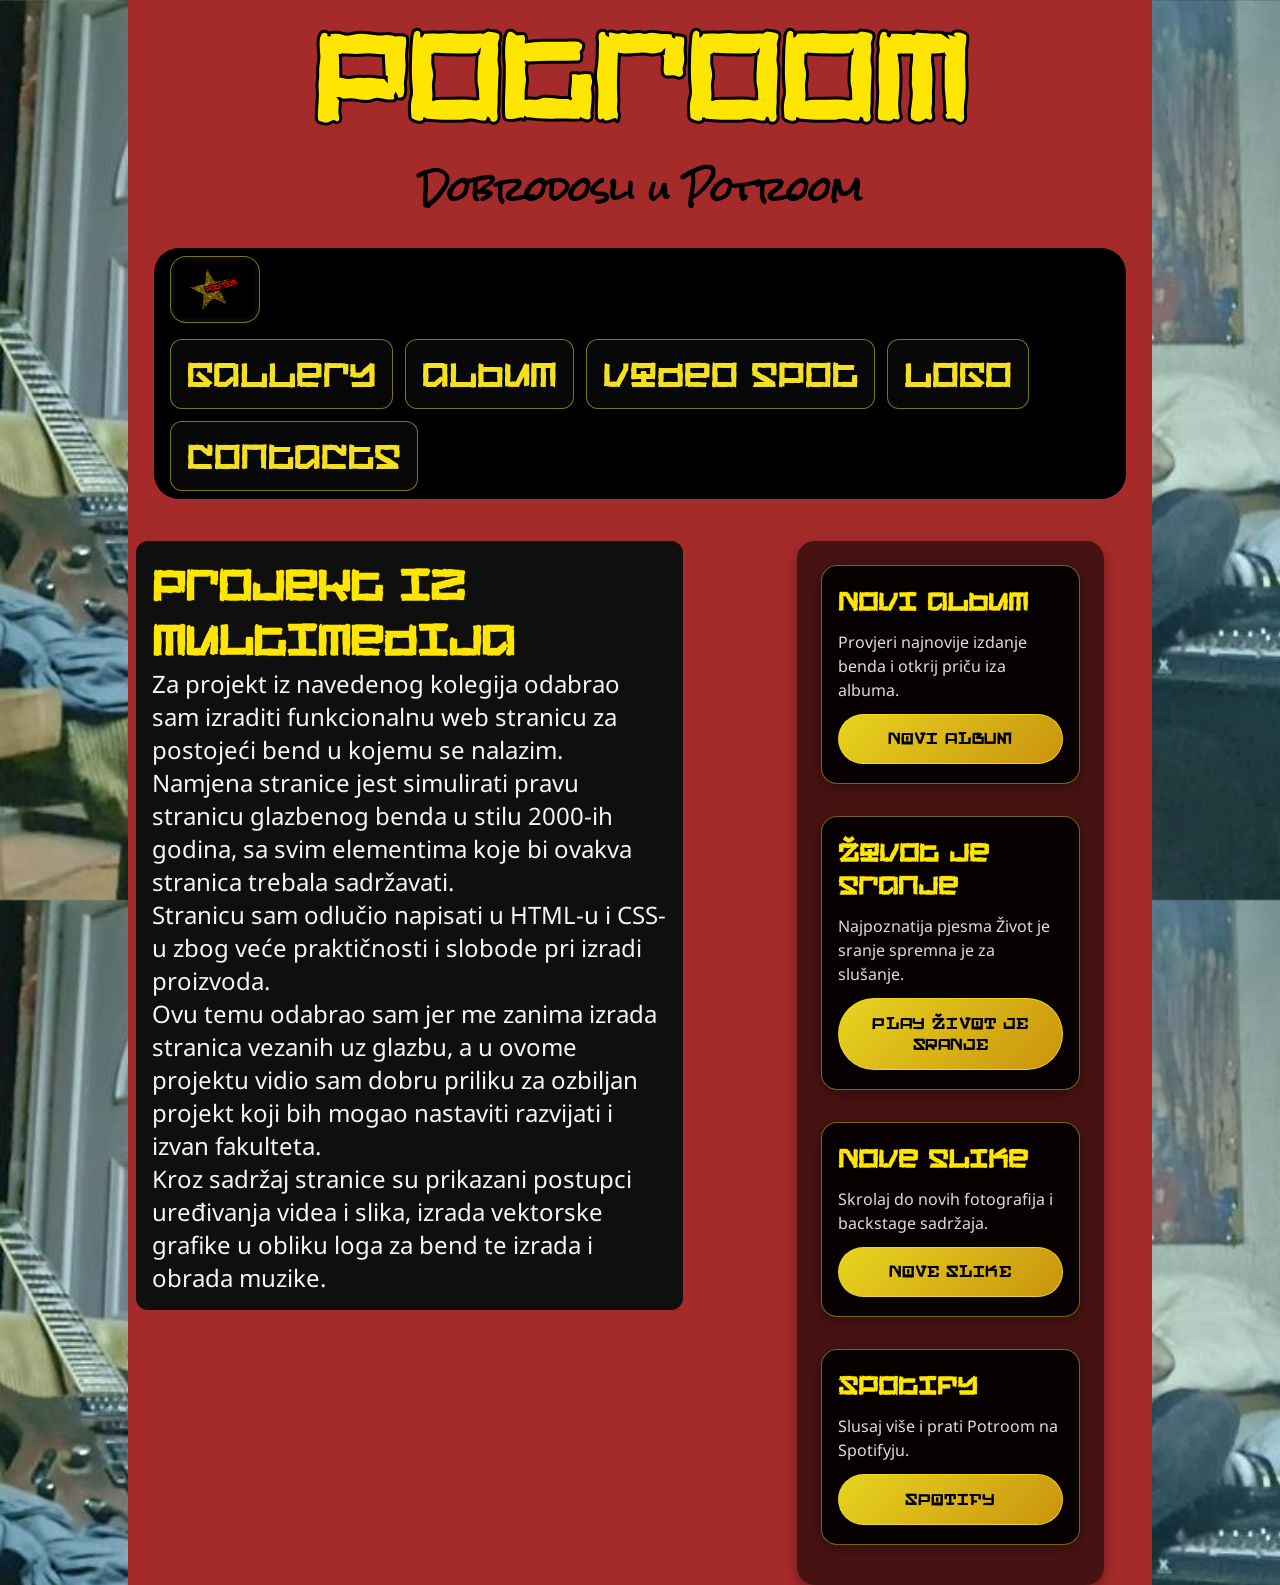
==== index.html @ 86dde85f "Add files via upload" ====
<!DOCTYPE html>
<html lang="en">
<head>
    <meta charset="UTF-8">
    <meta name="viewport" content="width=device-width, initial-scale=1.0">
    <title>Potroom</title>

    <link rel="stylesheet" href="src/CSS/style.css">         <!-- geting CSS files-->
    <link rel="shortcut icon" href="src/img/logo.png">       <!--logo img-->

</head>


<body>

    <div class="body">

        <div class="container">
        
         <h1 class="h1c">Potroom</h1>
         <h1 class="h2c">Dobrodosli u Potroom</h1>

            
         <div class="taskbar">
            <a class="taskbar-home" href="index.html">
                <img src="src/img/potroom logo.png" alt="home logo">
            </a>
            <div class="taskbar-links">
                <a href="gallery.html">gallery</a>
                <a href="album.html">album</a>
                <a href="videospot.html">video spot</a>
                <a href="logo.html">logo</a>
                <a href="contacts.html">contacts</a>
            </div>
         </div>
         <br>
         <div class="col50">
                <div class="card">
                <h2 class="gallery-title" style="font-size: 40px;">Projekt Iz multImedIja</h2>
                    <p>Za projekt iz navedenog kolegija odabrao sam izraditi funkcionalnu web stranicu za postojeći bend u kojemu se nalazim.</p>
                    <p>Namjena stranice jest simulirati pravu stranicu glazbenog benda u stilu 2000-ih godina, sa svim elementima koje bi ovakva stranica trebala sadržavati.</p>
                    <p>Stranicu sam odlučio napisati u HTML-u i CSS-u zbog veće praktičnosti i slobode pri izradi proizvoda. </p>
                    <p>Ovu temu odabrao sam jer me zanima izrada stranica vezanih uz glazbu, a u ovome projektu vidio sam dobru priliku za ozbiljan projekt koji bih mogao nastaviti razvijati i izvan fakulteta. </p>
                    <p>Kroz sadržaj stranice su prikazani postupci uređivanja videa i slika, izrada vektorske grafike u obliku loga za bend te izrada i obrada muzike. </p>
                </div>
         </div>
         

         <div class="col30-wrapper">
            <div class="side-action-card">             
                <h2 class="gallery-title">NovI album</h2>
                <p>Provjeri najnovije izdanje benda i otkrij priču iza albuma.</p>
                <a class="side-action-btn" href="album.html">Novi album</a>
            </div>

            <div class="side-action-card">
                <h2 class="gallery-title">Život je sranje</h2>
                <p>Najpoznatija pjesma Život je sranje spremna je za slušanje.</p>
                <button class="side-action-btn" id="ksd-play-button" type="button" data-play-text="Play Život je sranje" data-pause-text="Pauziraj Život je sranje">Play Život je sranje</button>
                <audio id="ksd-audio" src="src/music/ZivOtJeSranje.wav"></audio>
            </div>

            <div class="side-action-card">
                <h2 class="gallery-title">Nove slIKe</h2>
                <p>Skrolaj do novih fotografija i backstage sadržaja.</p>
                <a class="side-action-btn" href="gallery.html#novi-fotografi">NOve slike</a>
            </div>

            <div class="side-action-card">
                <h2 class="gallery-title">SpotIfy</h2>
                <p>Slusaj više i prati Potroom na Spotifyju.</p>
                <a class="side-action-btn" href="https://open.spotify.com/artist/0JVwoIfylA2fq3kVVGiJwn?si=L_94nJRoRoeHm6Tqv0diew" target="_blank" rel="noopener">Spotify</a>
            </div>
         </div>
             
    </div>




<script>
    const ksdButton = document.getElementById('ksd-play-button');
    const ksdAudio = document.getElementById('ksd-audio');

    if (ksdButton && ksdAudio) {
        const playText = ksdButton.dataset.playText || 'Play KSD';
        const pauseText = ksdButton.dataset.pauseText || 'Pauziraj KSD';

        ksdButton.addEventListener('click', () => {
            if (ksdAudio.paused) {
                ksdAudio.play();
                ksdButton.textContent = pauseText;
                ksdButton.classList.add('active');
            } else {
                ksdAudio.pause();
                ksdButton.textContent = playText;
                ksdButton.classList.remove('active');
            }
        });

        ksdAudio.addEventListener('ended', () => {
            ksdButton.textContent = playText;
            ksdButton.classList.remove('active');
        });
    }
</script>
</body>
</html>
---- src/CSS/style.css ----
@font-face {
    font-family:"Main_Style" ;
    src: url("../font/Rangly.ttf");
} 
@font-face {
    font-family:"Main_Style_Normal" ;
    src: url("../font/Rock_Salt/RockSalt-Regular.ttf");
} 
@font-face {
    font-family:"Regular_Text" ;
    src: url("../font/Noto_Sans/NotoSans-Regular.ttf");
} 


/* general font*/
* {
    margin: 0;
    padding: 0;
    box-sizing: border-box;
    font-family: "Regular_Text";
    scroll-behavior: smooth;

}
body {
    background: url("../img/pozadina.jpg");
    background-size: cover;
    height: 100vh;
    display: flex;
    flex-direction: column;
}
.body {
    flex: 1;

}


img {
    width: 65%;
    height: auto;
    user-select: none;
}

.news {
    width: 35%;
    height: auto;
    user-select: none;
}

.taskbar img {
    width: 20%;
    height: 2vw;
    user-select: none;
    
}

a {
   
    text-decoration: none;
    cursor: pointer;
}
a:hover {
    text-decoration: underline;
}
a, u {
    text-underline-offset: 0.1rem;
}

/*naslov*/
h1 {
    font-family: "Main_Style";
}

h2 {
    font-family:"Main_Style";
    font-size: 1.5rem;
     
    
    

 }

.h2g {
    font-family:"Main_Style_Normal";
    font-size: 1.5rem;
    color: rgb(0, 0, 0);
    text-align: center;
}

.h1c{   /*NASLOV VELIKI*/
    text-align: center;
    font-size: 7rem;
    color: rgb(255, 230, 2);
    -webkit-text-stroke-width: 3px;
    -webkit-text-stroke-color: rgb(0, 0, 0);

}

.h2c {
    text-align: center;
    font-size: 2rem;
    font-family: "Main_Style_Normal";
 
    color: rgb(0, 0, 0);
}

.right {
    text-align: right;
}

.left {
    text-align: left;
}

.card {  /* POOTEROM TEXT BOX  */
   background: rgb(15, 15, 15);
   font-size: 1.5rem;
   color: whitesmoke ;
   padding: 1rem;
   overflow: auto;
   border-radius: 12px;
}

.icon-box {
   display: flex;
   align-items: center;
   padding: 1.5rem ;
   gap: 1rem;
   border-radius: 14px;
   background: rgba(0, 0, 0, 0.938);
   margin-bottom: 1rem;
   width: 90%;
   box-shadow: 0 4px 12px rgba(0,0,0,0.35);
}

.icon-box img {  /* slika u icon-boxu */
   width: 90px;
   height: 90px;
   object-fit: cover;
   flex-shrink: 0;
   border-radius: 10px;   
}

.album-label {
   flex: 1;
   text-align: left;
}

.side-action-card {
   display: flex;
   flex-direction: column;
   gap: 0.75rem;
   padding: 1.2rem 1rem;
   background: rgba(0, 0, 0, 0.9);
   border: 1px solid rgba(244, 223, 33, 0.45);
   border-radius: 16px;
   box-shadow: 0 4px 16px rgba(0, 0, 0, 0.3);
   margin-bottom: 1rem;
}

.side-action-card h3 {
   color: rgb(255, 230, 2);
   font-family: "Main_Style";
   margin: 0;
   font-size: 1.1rem;
}

.side-action-card p {
   margin: 0;
   color: rgb(220, 220, 220);
   line-height: 1.5;
}

.side-action-btn {
   display: inline-flex;
   align-items: center;
   justify-content: center;
   padding: 0.85rem 1rem;
   background: linear-gradient(135deg, rgba(244, 223, 33, 0.95), rgba(212, 155, 14, 0.95));
   color: rgb(0, 0, 0);
   font-family: "Main_Style";
   font-size: 0.95rem;
   letter-spacing: 0.04em;
   border: 1px solid rgba(244, 223, 33, 0.8);
   border-radius: 999px;
   text-transform: uppercase;
   cursor: pointer;
   transition: transform 0.2s ease, box-shadow 0.2s ease;
   text-decoration: none;
}

.side-action-btn:hover {
   transform: translateY(-2px);
   box-shadow: 0 6px 14px rgba(0, 0, 0, 0.35);
}

.side-action-btn.active {
   background: linear-gradient(135deg, rgba(255, 230, 2, 0.95), rgba(255, 140, 0, 0.95));
}

.track-list {
    list-style: none;
    margin-top: 1rem;
    padding-left: 0;
}

.track-list li {
    margin: 0.5rem 0;
    padding: 0.75rem 1rem;
    background: rgba(255, 255, 255, 0.06);
    border: 1px solid rgba(244, 223, 33, 0.2);
    border-radius: 10px;
}

.card-songs {
    background: rgba(0, 0, 0, 0.75);
    border: 2px solid rgba(244, 223, 33, 0.8);
    border-radius: 18px;
    padding: 1.5rem;
    margin-top: 1.5rem;
}

.song-header {
    margin-bottom: 1rem;
}

.song-header h2,
.song-header p {
    margin: 0;
}

.song-header p {
    margin-top: 0.5rem;
    color: rgb(220, 220, 220);
    font-size: 1rem;
}

.song-grid {
    display: grid;
    grid-template-columns: repeat(3, minmax(0, 1fr));
    gap: 0.75rem;
    margin-top: 1rem;
}

.song-card {
    position: relative;
    overflow: hidden;
    border-radius: 12px;
    border: 1px solid rgba(244, 223, 33, 0.35);
    background: rgba(14, 14, 14, 0.92);
    box-shadow: 0 5px 14px rgba(0, 0, 0, 0.22);
    min-height: 190px;
}

.song-cover {
    position: relative;
    overflow: hidden;
    height: 100px;
    background: linear-gradient(180deg, rgba(255, 255, 255, 0.05), rgba(0, 0, 0, 0.35));
}

.song-cover img {
    width: 100%;
    height: 100%;
    object-fit: cover;
    display: block;
    opacity: 0.96;
}

.song-meta {
    padding: 0.9rem 1rem;
    display: flex;
    justify-content: space-between;
    align-items: center;
    gap: 0.75rem;
}

audio {
    display: none !important;
}

.song-meta {
    padding: 1rem;
    display: flex;
    justify-content: space-between;
    align-items: center;
    gap: 1rem;
}

.song-meta h3 {
    font-size: 1rem;
    margin: 0;
    color: rgb(255, 230, 2);
}

.progress-info {
    margin-top: 1rem;
    padding: 1rem 1rem 0;
    border-top: 1px solid rgba(255, 255, 255, 0.08);
    color: rgb(220, 220, 220);
    font-size: 0.95rem;
}

.progress-story {
    margin-top: 1.5rem;
    padding: 1.25rem;
    background: rgba(0, 0, 0, 0.75);
    border: 1px solid rgba(244, 223, 33, 0.4);
    border-radius: 16px;
}

.progress-story h2 {
    margin: 0 0 1rem;
    font-family: "Main_Style";
    font-size: 1.6rem;
    color: rgb(255, 230, 2);
}

.progress-story p {
    color: rgb(220, 220, 220);
    line-height: 1.6;
    margin: 0 0 1rem;
}

.progress-story-grid {
    display: grid;
    grid-template-columns: 1.2fr 1fr;
    gap: 1rem;
}

.progress-story-card {
    background: rgba(14, 14, 14, 0.9);
    border-radius: 16px;
    border: 1px solid rgba(255, 255, 255, 0.08);
    overflow: hidden;
}

.progress-story-image-large img {
    width: 100%;
    height: 240px;
    object-fit: cover;
    display: block;
}

.progress-story-text {
    padding: 1rem;
}

.progress-story-text p {
    margin: 0 0 1rem;
}

.progress-story-extra {
    display: grid;
    grid-template-columns: repeat(3, minmax(0, 1fr));
    gap: 0.75rem;
    margin-top: 1rem;
}

.progress-story-extra {
    display: grid;
    grid-template-columns: repeat(3, minmax(0, 1fr));
    gap: 0.75rem;
    margin-top: 1rem;
}

.progress-story-extra img,
.progress-story-card.progress-story-image-large img {
    width: 100%;
    height: 240px;
    object-fit: cover;
    border-radius: 12px;
    border: 1px solid rgba(255, 255, 255, 0.08);
    cursor: pointer;
}

.progress-story-card.progress-story-image-large img {
    height: 100%;
}

.image-modal {
    position: fixed;
    inset: 0;
    display: none;
    align-items: center;
    justify-content: center;
    z-index: 999;
}

.image-modal-backdrop {
    position: absolute;
    inset: 0;
    background: rgba(0, 0, 0, 0.8);
}

.image-modal-content {
    position: relative;
    max-width: 90%;
    max-height: 90%;
    padding: 1rem;
    z-index: 1;
}

.image-modal-content img {
    width: 100%;
    height: auto;
    display: block;
    border-radius: 16px;
}

.image-modal-close {
    position: absolute;
    top: 0.5rem;
    right: 0.5rem;
    border: none;
    background: rgba(0, 0, 0, 0.6);
    color: rgb(255, 230, 2);
    font-size: 1.5rem;
    width: 2.5rem;
    height: 2.5rem;
    border-radius: 50%;
    cursor: pointer;
}

@media (max-width: 980px) {
    .progress-story-grid {
        grid-template-columns: 1fr;
    }

    .progress-story-image-large img {
        height: 180px;
    }

    .progress-story-extra {
        grid-template-columns: 1fr;
    }
}

.progress-info p {
    margin: 0;
}

.song-controls {
    padding: 0 1rem 1rem;
    display: flex;
    align-items: center;
    gap: 0.75rem;
}

.song-controls .time {
    font-size: 0.95rem;
    color: rgb(220, 220, 220);
}

.seek-bar {
    flex: 1;
    cursor: pointer;
    background: rgba(255, 255, 255, 0.08);
    height: 6px;
    border-radius: 6px;
    appearance: none;
}

.seek-bar::-webkit-slider-thumb {
    appearance: none;
    width: 14px;
    height: 14px;
    border-radius: 50%;
    background: rgb(244, 223, 33);
    border: 2px solid rgba(255, 255, 255, 0.3);
}

.seek-bar::-moz-range-thumb {
    width: 14px;
    height: 14px;
    border-radius: 50%;
    background: rgb(244, 223, 33);
    border: 2px solid rgba(255, 255, 255, 0.3);
}

.play-button {
    border: 1px solid rgba(244, 223, 33, 0.8);
    border-radius: 12px;
    padding: 0.65rem 1rem;
    background: rgba(0, 0, 0, 0.7);
    color: rgb(244, 223, 33);
    cursor: pointer;
    transition: background 0.2s ease, transform 0.2s ease;
}

.play-button:hover {
    background: rgba(244, 223, 33, 0.15);
    transform: translateY(-1px);
}

@media (max-width: 980px) {
    .song-grid {
        grid-template-columns: 1fr;
    }

    .col65,
    .col30-wrapper,
    .col50 {
        width: 100%;
        float: none;
        margin-right: 0;
    }

    .song-grid,
    .photo-placeholder-grid,
    .gallery {
        grid-template-columns: 1fr;
    }

    .col30-wrapper {
        margin-top: 1.5rem;
    }
}

.audio-hidden {
    display: none;
}

.production-item {
    background: rgba(18, 18, 18, 0.95);
    border: 1px solid rgba(244, 223, 33, 0.2);
    border-radius: 14px;
    overflow: hidden;
}

.production-item img {
    width: 100%;
    height: auto;
    display: block;
}

.production-item .desc {
    padding: 0.75rem 1rem;
    color: rgb(220, 220, 220);
    font-size: 1rem;
}

.col30.right:not(:first-child) {
    margin-top: 1rem;
}

.col30-wrapper {                                                                    
    display: flex;
    flex-direction: column;
    gap: 1rem;
    background: rgba(0, 0, 0, 0.562);             /* background color with transparency */        
    padding: 1.5rem;                                /*                                      */
    border-radius: 18px;                            /*        WRAPER  ZA EDITS                             */
    width: 30%;                                     /*                                    */
    float: right;                                   /*                                    */
    margin-right: 3rem;                             /*                                    */
    box-shadow: 0 4px 12px rgba(0,0,0,0.35);              
}

.col30-wrapper .col30 {
    width: 100%;
    padding: 0;
    margin-left: 0;
    margin-right: 0;
}

.col30-wrapper .col30.right {
    float: none;
    margin-right: 0;
    margin-left: 0;
}

.col30-wrapper .col30:not(:first-child) {
    margin-top: 1rem;
}
 
.cardgallery {
    background: linear-gradient(180deg, rgba(185, 49, 49, 0.95), rgba(14, 14, 14, 0.96));
    border: 3px solid rgba(244, 223, 33, 0.9);
    border-radius: 18px;
    padding: 2rem 2rem 1.5rem;
    overflow: hidden;
    box-shadow: 0 0 30px rgba(0, 0, 0, 0.45);
}

.gallery-header {
    margin-bottom: 1.5rem;
    padding: 1rem 1.25rem;
    background: rgba(255, 255, 255, 0.05);
    border: 1px solid rgba(244, 223, 33, 0.3);
    border-radius: 14px;
}

.gallery-title {/* NASLOV GALLERY */
    font-family:"Main_Style";
    font-size: 1.5rem;
    color: rgb(255, 230, 2);
     -webkit-text-stroke-width: 0.5px;
    -webkit-text-stroke-color: rgb(0, 0, 0);
}

.gallery-subtitle {
    margin: 0;
    color: rgb(220, 220, 220);
    font-size: 1rem;
}
.taskbar {

     padding: 0.5rem 1rem;
     display: flex;
     align-items: center;
     justify-content: space-between;
     flex-wrap: wrap;
     gap: 1rem;
     overflow: hidden;
     font-size: 2rem;
     color: rgb(244, 223, 33);
     font-family: "Main_Style";
     background: rgb(0, 0, 0);
     border-radius: 25px;
     margin: 20px auto;
     width: 95%;
}

.taskbar-home {
    display: inline-flex;
    align-items: center;
    justify-content: center;
}

.taskbar-home img {
    width: 80px;
    height: auto;
}

.taskbar-links {
    display: flex;
    flex-wrap: wrap;
    align-items: center;
    gap: 0.75rem;
}

.taskbar-links a,
.taskbar-home {
    font-family: "Main_Style";
    color: rgb(244, 223, 33);
}

.taskbar-links a {
    display: inline-flex;
    align-items: center;
    justify-content: center;
    padding: 0.75rem 1rem;
    border: 1px solid rgba(244, 223, 33, 0.5);
    border-radius: 12px;
    background: rgba(255, 255, 255, 0.03);
    transition: background 0.2s ease, border-color 0.2s ease;
}

.taskbar-links a:hover {
    background: rgba(244, 223, 33, 0.12);
    border-color: rgb(244, 223, 33);
    text-decoration: none;
}

.taskbar-home {
    display: inline-flex;
    align-items: center;
    justify-content: center;
    padding: 0.25rem;
    border-radius: 16px;
    border: 1px solid rgba(244, 223, 33, 0.5);
    background: rgba(255, 255, 255, 0.03);
}

.taskbar-home:hover {
    background: rgba(244, 223, 33, 0.12);
    border-color: rgb(244, 223, 33);
}

.taskbar .col75 {
    text-align: right;
}

.container {
    width: 80%;
    margin: auto;
    background-color: brown;
}

.containergalery {
    align-items: left;
    width: 70rem;
    margin: auto;
    background-color: transparent;
}
.container::after {
    content: "";
    display: table;
    clear: both;
}

.col10{
    width: 10%;
    padding: 0 0.5rem;
    float: left;
}

.col25{
    width: 25%;
    padding: 0 0.5rem;
    float: left;
}

.col35 {
    width: 35%;
    padding: 0 5rem;
    float: left;
    
}

.col30 {
    width: 30%;
    padding: 0 0.5rem;
    float: left;
    margin-left: 1.5rem;
}
.col50 {
    width: 55%;
    padding: 0 0.5rem;
    float: left;
}
 
.col65 {
    width: 65%;
    padding: 0 0.5rem;
    float: left;
}

.col70 {
    width: 70%;
    padding: 0 0.5rem;
    float: left;
}

.col25:first-of-type, .col50:first-of-type, .col75:first-of-type {
    padding-left: 0;
}
.col25:last-of-type, .col50:last-of-type, .col75:last-of-type {
    padding-right: 0;
}
.col100 {
    width: 100%;
    padding: 0.5rem 0; /* Pornroom */
    float: left;
    clear: both;
}
.col100:first-of-type {
    padding-top: 0;
}
.col100:last-of-type {
    padding-bottom: 0;
}

.col20taskbar {
    width: 20%;
    padding: 0;
    
}
.col15taskbar {
    width: 15%;
    padding: 0 ;
   
}
.col60taskbar {
    width: 60%;
    padding: 0 ;
    
}



div.gallery {
  display: flex;
  flex-wrap: wrap;
  justify-content: flex-start;
  gap: 1rem;
  padding: 0.5rem 0;
}

div.gallery-item {
  background: #121212;
  border: 4px solid rgba(244, 223, 33, 0.85);
  width: calc(50% - 0.5rem);
  min-width: 280px;
  border-radius: 16px;
  overflow: hidden;
  box-shadow: inset 0 0 0 1px rgba(255, 255, 255, 0.05), 0 15px 30px rgba(0, 0, 0, 0.45);
  position: relative;
}

div.gallery-item:hover {
  transform: translateY(-2px);
  transition: transform 0.2s ease;
  border-color: rgb(244, 223, 33);
}

div.gallery-item img {
  width: 100%;
  height: auto;
  display: block;
  border-bottom: 4px solid #000;
}

.logo-process-block {
  display: grid;
  grid-template-columns: 1fr 1fr;
  gap: 1rem;
  align-items: center;
  background: rgba(14, 14, 14, 0.92);
  border: 1px solid rgba(244, 223, 33, 0.35);
  border-radius: 16px;
  overflow: hidden;
  margin-top: 1rem;
  box-shadow: 0 5px 14px rgba(0, 0, 0, 0.22);
}

.logo-process-image img {
  width: 100%;
  height: 100%;
  max-height: 280px;
  object-fit: cover;
  display: block;
  cursor: pointer;
}

.logo-process-text {
  padding: 1.2rem 1.3rem;
}

.logo-process-text h3 {
  margin: 0 0 0.5rem;
  color: rgb(255, 230, 2);
  font-size: 1.1rem;
}

.logo-process-text p {
  margin: 0;
  color: rgb(220, 220, 220);
  line-height: 1.6;
}

div.gallery-item::before {
  content: "PHOTO";
  position: absolute;
  top: 10px;
  left: 10px;
  font-size: 0.75rem;
  letter-spacing: 0.18rem;
  color: rgba(244, 223, 33, 0.9);
  text-transform: uppercase;
}

div.gallery-item div.desc {
  padding: 1rem;
  text-align: center;
  background: rgba(0, 0, 0, 0.65);
  color: rgb(240, 240, 240);
  font-family: "Main_Style_Normal";
  border-top: 1px solid rgba(255, 255, 255, 0.08);
}

.photo-placeholder-grid {
  display: grid;
  grid-template-columns: repeat(2, minmax(0, 1fr));
  gap: 1rem;
  margin-top: 1rem;
}

.photo-placeholder-card {
  background: rgba(0, 0, 0, 0.78);
  border: 1px dashed rgba(244, 223, 33, 0.55);
  border-radius: 14px;
  padding: 1rem;
  min-height: 140px;
  display: flex;
  flex-direction: column;
  justify-content: center;
  gap: 0.4rem;
}

.photo-placeholder-card span {
  color: rgb(255, 230, 2);
  font-family: "Main_Style";
  text-transform: uppercase;
  letter-spacing: 0.08em;
}

.photo-placeholder-card p {
  color: rgb(220, 220, 220);
  margin: 0;
  line-height: 1.5;
}

.video-spot-hero {
  margin-bottom: 1rem;
}

.video-spot-hero h3 {
  color: rgb(255, 230, 2);
  margin-top: 0;
  margin-bottom: 0.5rem;
}

.video-spot-player {
  margin-top: 1rem;
  border-radius: 16px;
  overflow: hidden;
  background: rgba(0, 0, 0, 0.82);
  border: 1px solid rgba(244, 223, 33, 0.35);
}

.video-spot-player video {
  width: 100%;
  display: block;
  max-height: 420px;
  object-fit: cover;
  background: #000;
}
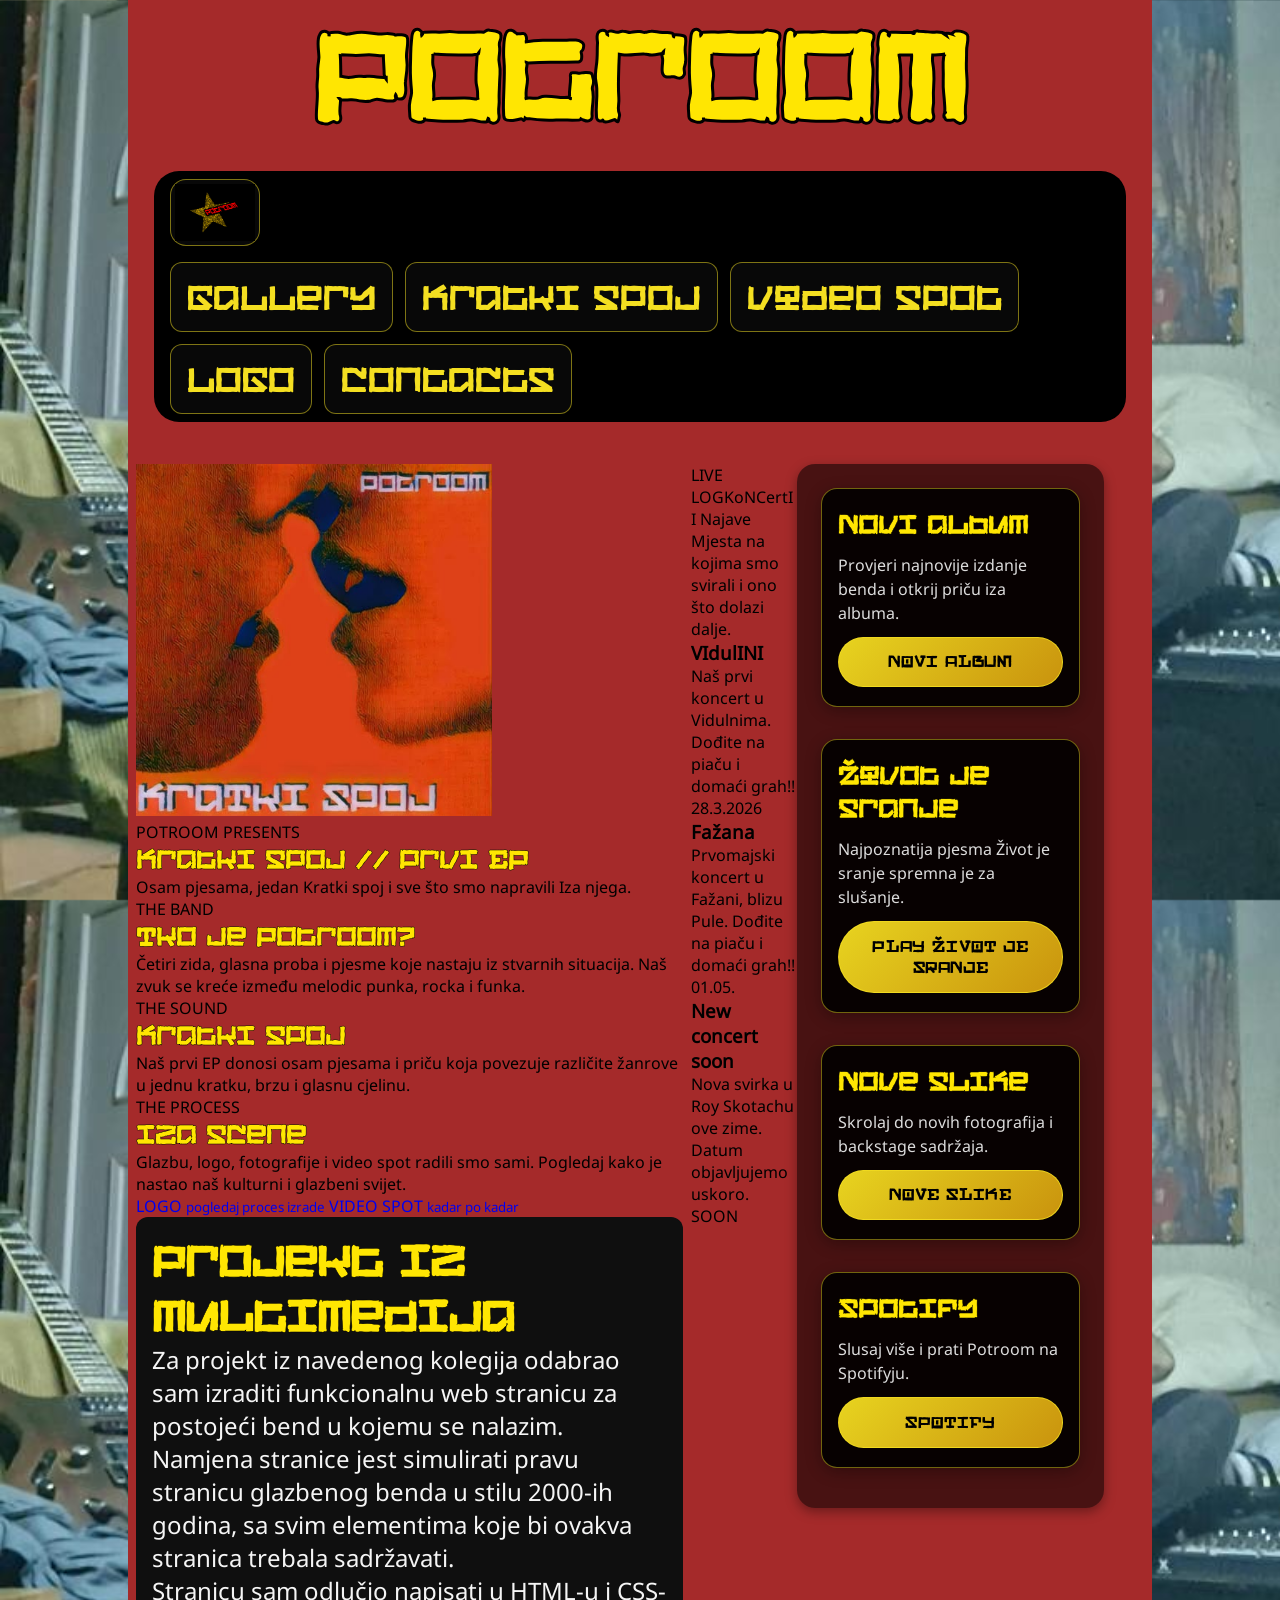
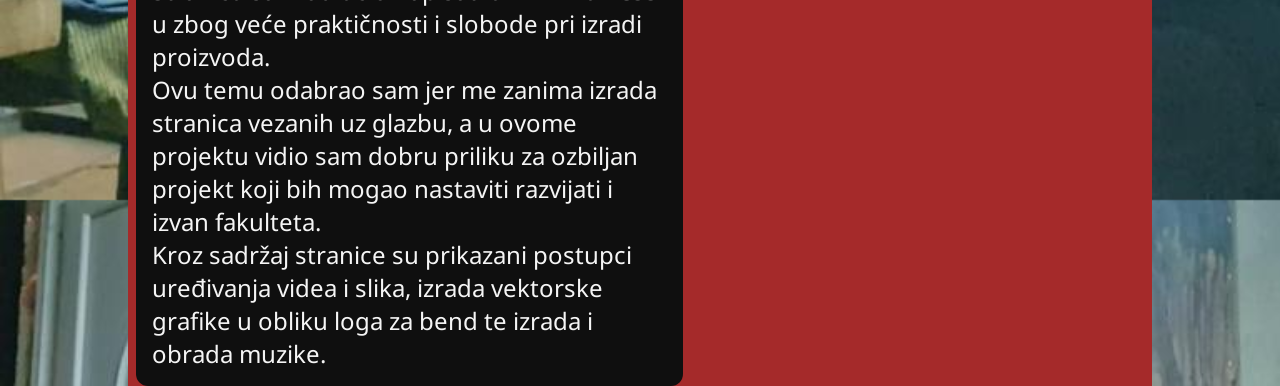
==== commit 19409942: "Refactor index.html structure and content" ====
--- a/index.html
+++ b/index.html
@@ -18,7 +18,6 @@
         <div class="container">
         
          <h1 class="h1c">Potroom</h1>
-         <h1 class="h2c">Dobrodosli u Potroom</h1>
 
             
          <div class="taskbar">
@@ -27,7 +26,7 @@
             </a>
             <div class="taskbar-links">
                 <a href="gallery.html">gallery</a>
-                <a href="album.html">album</a>
+                <a href="album.html">KratkI spoj</a>
                 <a href="videospot.html">video spot</a>
                 <a href="logo.html">logo</a>
                 <a href="contacts.html">contacts</a>
@@ -35,7 +34,47 @@
          </div>
          <br>
          <div class="col50">
-                <div class="card">
+                <section class="album-portal">
+                    <div class="album-portal-header">
+                        <img src="src/img/kratki.jpg" alt="Kratki spoj EP cover">
+                        <div>
+                            <span class="home-module-label">POTROOM PRESENTS</span>
+                            <h2 class="gallery-title">KratkI spoj // prvI EP</h2>
+                            <p>Osam pjesama, jedan Kratki spoj i sve što smo napravili Iza njega.</p>
+                        </div>
+                    </div>
+
+                <div class="home-modules">
+                    <article class="home-module">
+                        <span class="home-module-label">THE BAND</span>
+                        <h2 class="gallery-title">Tko je Potroom?</h2>
+                        <p>Četiri zida, glasna proba i pjesme koje nastaju iz stvarnih situacija. Naš zvuk se kreće između melodic punka, rocka i funka.</p>
+                    </article>
+                    <article class="home-module">
+                        <span class="home-module-label">THE SOUND</span>
+                        <h2 class="gallery-title">KratkI spoj</h2>
+                        <p>Naš prvi EP donosi osam pjesama i priču koja povezuje različite žanrove u jednu kratku, brzu i glasnu cjelinu.</p>
+                    </article>
+                    <article class="home-module">
+                        <span class="home-module-label">THE PROCESS</span>
+                        <h2 class="gallery-title">Iza scene</h2>
+                        <p>Glazbu, logo, fotografije i video spot radili smo sami. Pogledaj kako je nastao naš kulturni i glazbeni svijet.</p>
+                    </article>
+                </div>
+
+                <div class="home-feature-links">
+                    <a class="home-feature-button" href="logo.html">
+                        <span>LOGO</span>
+                        <small>pogledaj proces izrade</small>
+                    </a>
+                    <a class="home-feature-button" href="videospot.html">
+                        <span>VIDEO SPOT</span>
+                        <small>kadar po kadar</small>
+                    </a>
+                </div>
+                </section>
+
+                <div class="card home-project-card">
                 <h2 class="gallery-title" style="font-size: 40px;">Projekt Iz multImedIja</h2>
                     <p>Za projekt iz navedenog kolegija odabrao sam izraditi funkcionalnu web stranicu za postojeći bend u kojemu se nalazim.</p>
                     <p>Namjena stranice jest simulirati pravu stranicu glazbenog benda u stilu 2000-ih godina, sa svim elementima koje bi ovakva stranica trebala sadržavati.</p>
@@ -72,6 +111,42 @@
                 <a class="side-action-btn" href="https://open.spotify.com/artist/0JVwoIfylA2fq3kVVGiJwn?si=L_94nJRoRoeHm6Tqv0diew" target="_blank" rel="noopener">Spotify</a>
             </div>
          </div>
+
+         <div class="concert-board-gap" aria-hidden="true"></div>
+
+         <section class="concert-board">
+            <div class="concert-board-heading">
+                <span class="home-module-label">LIVE LOG</span
+                <h2 class="gallery-title">KoNCertI I Najave</h2>
+                <p>Mjesta na kojima smo svirali i ono što dolazi dalje.</p>
+            </div>
+            <div class="concert-list">
+                <article class="concert-entry">
+                    <div class="concert-place">
+                        <h3>VIdulINI</h3>
+                        <p>Naš prvi koncert u Vidulnima.<br> Dođite na piaču i domaći grah!!</p>
+                    </div>
+                    <span class="concert-divider" aria-hidden="true"></span>
+                    <span class="concert-date">28.3.2026</span>
+                </article>
+                <article class="concert-entry">
+                    <div class="concert-place">
+                        <h3>Fažana</h3>
+                        <p>Prvomajski koncert u Fažani, blizu Pule. Dođite na piaču i domaći grah!!</p>
+                    </div>
+                    <span class="concert-divider" aria-hidden="true"></span>
+                    <span class="concert-date">01.05.</span>
+                </article>
+                <article class="concert-entry concert-upcoming">
+                    <div class="concert-place">
+                        <h3>New concert soon</h3>
+                        <p>Nova svirka u Roy Skotachu ove zime. Datum objavljujemo uskoro.</p>
+                    </div>
+                    <span class="concert-divider" aria-hidden="true"></span>
+                    <span class="concert-date">SOON</span>
+                </article>
+            </div>
+         </section>
              
     </div>
 
@@ -105,4 +180,7 @@
     }
 </script>
 </body>
-</html>+</html>
+
+
+
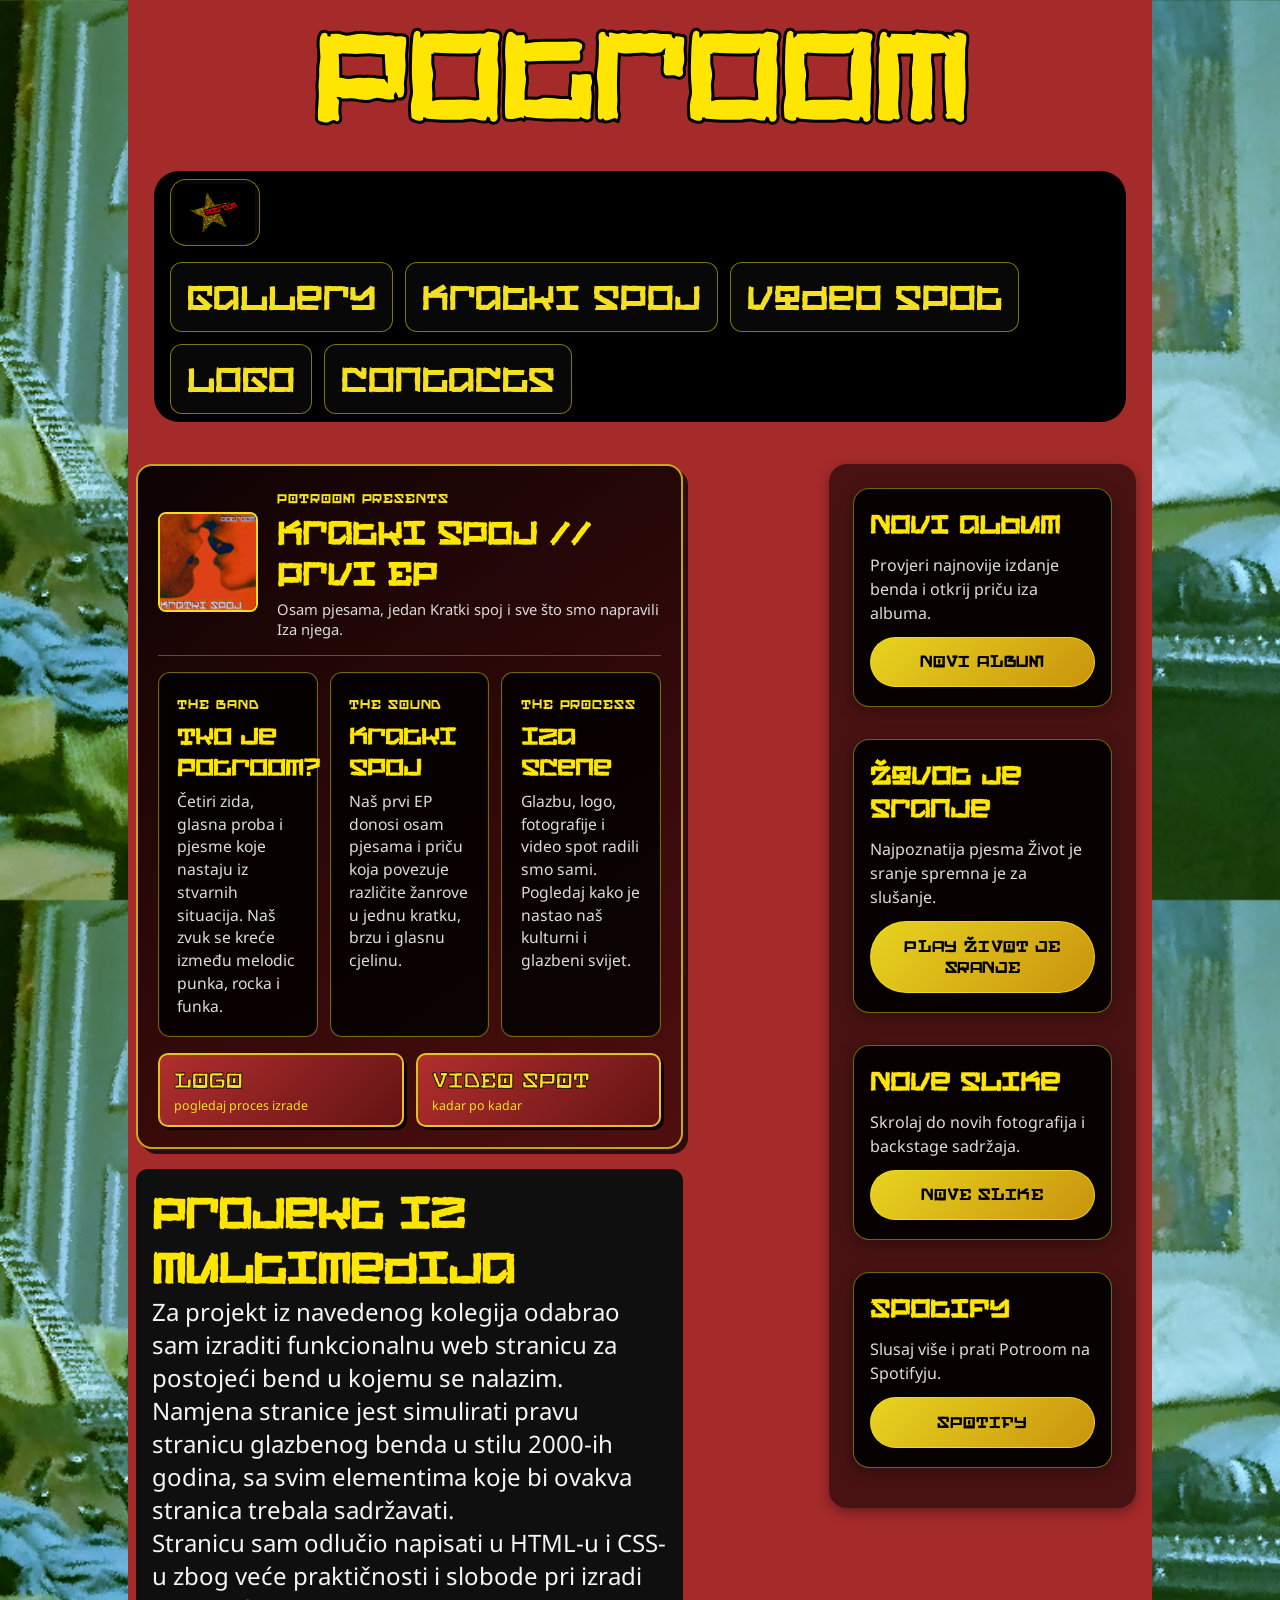
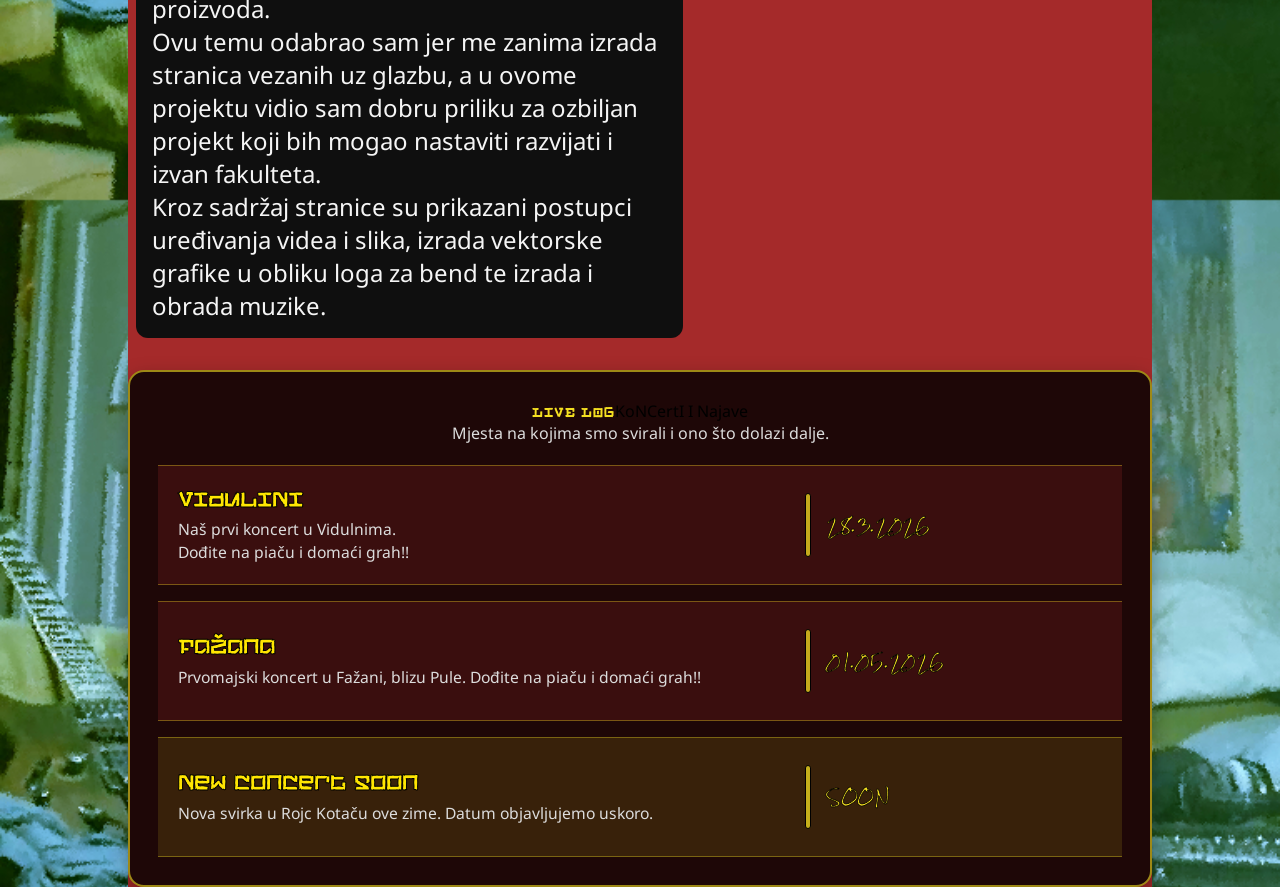
==== commit 0bfbd20c: "Update index.html" ====
--- a/index.html
+++ b/index.html
@@ -135,12 +135,12 @@
                         <p>Prvomajski koncert u Fažani, blizu Pule. Dođite na piaču i domaći grah!!</p>
                     </div>
                     <span class="concert-divider" aria-hidden="true"></span>
-                    <span class="concert-date">01.05.</span>
+                    <span class="concert-date">01.05.2026</span>
                 </article>
                 <article class="concert-entry concert-upcoming">
                     <div class="concert-place">
                         <h3>New concert soon</h3>
-                        <p>Nova svirka u Roy Skotachu ove zime. Datum objavljujemo uskoro.</p>
+                        <p>Nova svirka u Rojc Kotaču ove zime. Datum objavljujemo uskoro.</p>
                     </div>
                     <span class="concert-divider" aria-hidden="true"></span>
                     <span class="concert-date">SOON</span>
--- a/src/CSS/style.css
+++ b/src/CSS/style.css
@@ -22,7 +22,7 @@
 
 }
 body {
-    background: url("../img/pozadina.jpg");
+    background: url("../img/opaka.jpg");
     background-size: cover;
     height: 100vh;
     display: flex;
@@ -197,6 +197,261 @@
    background: linear-gradient(135deg, rgba(255, 230, 2, 0.95), rgba(255, 140, 0, 0.95));
 }
 
+.home-modules {
+    display: grid;
+    grid-template-columns: repeat(3, minmax(0, 1fr));
+    gap: 0.75rem;
+    margin-top: 1.25rem;
+}
+
+.home-module {
+    padding: 1.15rem;
+    background: rgba(0, 0, 0, 0.82);
+    border: 1px solid rgba(244, 223, 33, 0.45);
+    border-radius: 12px;
+    box-shadow: inset 0 0 0 1px rgba(255, 255, 255, 0.04);
+}
+
+.home-module-label,
+.concert-date {
+    color: rgb(244, 223, 33);
+    font-family: "Main_Style";
+    font-size: 0.72rem;
+    letter-spacing: 0.08em;
+}
+
+.concert-date {
+    font-family: "Main_Style_Normal";
+    font-size: 1rem;
+    letter-spacing: 0.04em;
+    line-height: 1.2;
+    -webkit-text-stroke-width: 0.7px;
+    -webkit-text-stroke-color: rgb(0, 0, 0);
+}
+
+.home-module h2 {
+    margin: 0.45rem 0;
+    font-size: 1.35rem;
+}
+
+.home-module p {
+    color: rgb(220, 220, 220);
+    font-size: 0.98rem;
+    line-height: 1.45;
+}
+
+.home-feature-links {
+    display: grid;
+    grid-template-columns: repeat(2, minmax(0, 1fr));
+    gap: 0.75rem;
+    margin-top: 1.25rem;
+}
+
+.home-project-card {
+    margin-top: 1.25rem;
+}
+
+.home-feature-button {
+    display: flex;
+    flex-direction: column;
+    gap: 0.2rem;
+     font-size: 0.98rem;
+    padding: 0.7rem 0.9rem;
+    background: linear-gradient(135deg, rgba(185, 49, 49, 0.95), rgba(101, 20, 20, 0.95));
+    border: 2px solid rgba(244, 223, 33, 0.85);
+    border-radius: 10px;
+    color: rgb(244, 223, 33);
+    box-shadow: 3px 3px 0 rgba(0, 0, 0, 0.85);
+    text-decoration: none;
+    transition: transform 0.2s ease, box-shadow 0.2s ease;
+}
+
+.home-feature-button:hover {
+    transform: translate(2px, 2px);
+    background: linear-gradient(135deg, rgba(209, 64, 64, 0.98), rgba(124, 25, 25, 0.98));
+    box-shadow: 1px 1px 0 rgba(0, 0, 0, 0.85);
+    text-decoration: none;
+}
+
+.home-feature-button span {
+    font-family: "Main_Style";
+    font-size: 1.25rem;
+    -webkit-text-stroke-width: 0.8px;
+    -webkit-text-stroke-color: rgb(0, 0, 0);
+}
+
+.home-feature-button small {
+    font-size: 0.78rem;
+}
+
+.contacts-page .home-feature-links {
+    grid-template-columns: repeat(3, minmax(0, 1fr));
+    gap: 1rem;
+    margin-top: 1.5rem;
+}
+
+.contacts-page .home-feature-button {
+    min-height: 110px;
+    justify-content: center;
+    padding: 1rem;
+    border-width: 3px;
+    box-shadow: 5px 5px 0 rgba(0, 0, 0, 0.85);
+}
+
+.contacts-page .home-feature-button span {
+    font-size: 1.5rem;
+}
+
+.contacts-page .home-feature-button small {
+    font-size: 0.88rem;
+}
+
+.contacts-page .home-feature-button:nth-child(1) {
+    background: linear-gradient(135deg, rgba(185, 49, 49, 0.98), rgba(101, 20, 20, 0.98));
+}
+
+.contacts-page .home-feature-button:nth-child(2) {
+    background: linear-gradient(135deg, rgba(244, 223, 33, 0.95), rgba(177, 122, 10, 0.98));
+    color: rgb(0, 0, 0);
+}
+
+.contacts-page .home-feature-button:nth-child(3) {
+    background: rgb(0, 0, 0);
+    color: rgb(244, 223, 33);
+}
+
+.contacts-page .home-feature-button:hover {
+    transform: translate(2px, 2px) scale(1.02);
+    box-shadow: 2px 2px 0 rgba(0, 0, 0, 0.85);
+}
+
+.contacts-footer {
+    clear: both;
+    display: grid;
+    grid-template-columns: 1fr 1.3fr 1fr;
+    gap: 1rem;
+    margin-top: 2rem;
+    padding: 1.25rem;
+    background: rgba(0, 0, 0, 0.88);
+    border-top: 3px solid rgba(244, 223, 33, 0.75);
+    border-bottom: 1px solid rgba(244, 223, 33, 0.35);
+    box-shadow: 0 8px 20px rgba(0, 0, 0, 0.35);
+}
+
+.contacts-footer-block {
+    min-height: 120px;
+    padding: 0.9rem;
+    background: rgba(185, 49, 49, 0.2);
+    border-left: 2px solid rgba(244, 223, 33, 0.6);
+}
+
+.contacts-footer-block h2 {
+    margin: 0.4rem 0;
+    font-size: 1.25rem;
+}
+
+.contacts-footer-block p {
+    color: rgb(220, 220, 220);
+    font-size: 0.9rem;
+    line-height: 1.5;
+}
+
+.contacts-footer-links {
+    display: flex;
+    flex-wrap: wrap;
+    gap: 0.45rem;
+    margin-top: 0.75rem;
+}
+
+.contacts-footer-links a {
+    padding: 0.35rem 0.55rem;
+    color: rgb(244, 223, 33);
+    border: 1px solid rgba(244, 223, 33, 0.5);
+    background: rgba(0, 0, 0, 0.5);
+    font-family: "Main_Style";
+    font-size: 0.82rem;
+}
+
+.concert-board {
+    clear: both;
+    margin-top: 0;
+    padding: 1.75rem;
+    background: rgba(0, 0, 0, 0.82);
+    border: 2px solid rgba(244, 223, 33, 0.6);
+    border-radius: 16px;
+    box-shadow: 0 8px 20px rgba(0, 0, 0, 0.35);
+}
+
+.concert-board-gap {
+    clear: both;
+    height: 2rem;
+}
+
+.concert-board-heading {
+    margin-bottom: 1.25rem;
+    text-align: center;
+}
+
+.concert-board-heading h2 {
+    margin: 0.35rem 0;
+    font-size: 2rem;
+}
+
+.concert-board-heading p,
+.concert-entry p {
+    color: rgb(220, 220, 220);
+    line-height: 1.45;
+}
+
+.concert-list {
+    display: grid;
+    grid-template-columns: 1fr;
+    gap: 1rem;
+}
+
+.concert-entry {
+    display: grid;
+    grid-template-columns: minmax(0, 1fr) 0.35rem minmax(110px, 0.45fr);
+    align-items: center;
+    gap: 1rem;
+    width: 100%;
+    min-height: 120px;
+    padding: 1rem 1.25rem;
+    background: rgba(185, 49, 49, 0.18);
+    border-top: 1px solid rgba(244, 223, 33, 0.35);
+    border-bottom: 1px solid rgba(244, 223, 33, 0.35);
+}
+
+.concert-place h3 {
+    margin-bottom: 0.35rem;
+}
+
+.concert-divider {
+    width: 0.35rem;
+    height: 4rem;
+    justify-self: center;
+    background: rgba(244, 223, 33, 0.75);
+    border: 1px solid rgb(0, 0, 0);
+    border-radius: 4px;
+}
+
+.concert-entry h3 {
+    color: rgb(255, 230, 2);
+    font-family: "Main_Style";
+    font-size: 1.2rem;
+    margin-bottom: 0.35rem;
+    -webkit-text-stroke-width: 1px;
+    -webkit-text-stroke-color: rgb(0, 0, 0);
+}
+
+.concert-entry p {
+    font-size: 0.98rem;
+}
+
+.concert-upcoming {
+    background: rgba(244, 223, 33, 0.12);
+}
+
 .track-list {
     list-style: none;
     margin-top: 1rem;
@@ -308,6 +563,16 @@
     border-radius: 16px;
 }
 
+.album-process-footer {
+    clear: both;
+    margin-top: 1rem;
+    padding-top: 1.25rem;
+}
+
+.album-process-footer .progress-story {
+    margin-top: 0;
+}
+
 .progress-story h2 {
     margin: 0 0 1rem;
     font-family: "Main_Style";
@@ -351,14 +616,14 @@
 
 .progress-story-extra {
     display: grid;
-    grid-template-columns: repeat(3, minmax(0, 1fr));
+    grid-template-columns: repeat(2, minmax(0, 1fr));
     gap: 0.75rem;
     margin-top: 1rem;
 }
 
 .progress-story-extra {
     display: grid;
-    grid-template-columns: repeat(3, minmax(0, 1fr));
+    grid-template-columns: repeat(2, minmax(0, 1fr));
     gap: 0.75rem;
     margin-top: 1rem;
 }
@@ -366,7 +631,7 @@
 .progress-story-extra img,
 .progress-story-card.progress-story-image-large img {
     width: 100%;
-    height: 240px;
+    height: 280px;
     object-fit: cover;
     border-radius: 12px;
     border: 1px solid rgba(255, 255, 255, 0.08);
@@ -405,6 +670,31 @@
     height: auto;
     display: block;
     border-radius: 16px;
+}
+
+.logo-page .image-modal-content {
+    width: min(70vw, 900px);
+    max-width: 70vw;
+    max-height: 75vh;
+    padding: 0.75rem;
+}
+
+.logo-page .image-modal-content img {
+    max-height: 70vh;
+    object-fit: contain;
+}
+
+.video-page .image-modal-content {
+    width: min(94vw, 1200px);
+    max-width: 94vw;
+    max-height: 92vh;
+    padding: 0.75rem;
+}
+
+.video-page .image-modal-content img {
+    width: 100%;
+    max-height: 88vh;
+    object-fit: contain;
 }
 
 .image-modal-close {
@@ -497,6 +787,18 @@
         grid-template-columns: 1fr;
     }
 
+    .home-modules,
+    .concert-list,
+    .contacts-footer {
+        grid-template-columns: 1fr;
+    }
+
+    .concert-entry {
+        grid-template-columns: minmax(0, 1fr) 0.35rem auto;
+        gap: 0.75rem;
+        padding: 1rem;
+    }
+
     .col65,
     .col30-wrapper,
     .col50 {
@@ -509,6 +811,10 @@
     .photo-placeholder-grid,
     .gallery {
         grid-template-columns: 1fr;
+    }
+
+    div.gallery {
+        column-count: 1;
     }
 
     .col30-wrapper {
@@ -552,7 +858,7 @@
     border-radius: 18px;                            /*        WRAPER  ZA EDITS                             */
     width: 30%;                                     /*                                    */
     float: right;                                   /*                                    */
-    margin-right: 3rem;                             /*                                    */
+    margin-right: 0;                                /*                                    */
     box-shadow: 0 4px 12px rgba(0,0,0,0.35);              
 }
 
@@ -780,18 +1086,18 @@
 
 
 div.gallery {
-  display: flex;
-  flex-wrap: wrap;
-  justify-content: flex-start;
-  gap: 1rem;
-  padding: 0.5rem 0;
+    column-count: 2;
+    column-gap: 1rem;
+    padding: 0.5rem 0;
 }
 
 div.gallery-item {
   background: #121212;
   border: 4px solid rgba(244, 223, 33, 0.85);
-  width: calc(50% - 0.5rem);
-  min-width: 280px;
+    width: 100%;
+    margin: 0 0 1rem;
+    break-inside: avoid;
+    height: auto;
   border-radius: 16px;
   overflow: hidden;
   box-shadow: inset 0 0 0 1px rgba(255, 255, 255, 0.05), 0 15px 30px rgba(0, 0, 0, 0.45);
@@ -806,9 +1112,23 @@
 
 div.gallery-item img {
   width: 100%;
-  height: auto;
+    height: auto;
   display: block;
   border-bottom: 4px solid #000;
+}
+
+.gallery-page .image-modal-content {
+        width: auto;
+        max-width: 92vw;
+        max-height: 82vh;
+        padding: 0.75rem;
+}
+
+.gallery-page .image-modal-content img {
+        width: auto;
+        max-width: 90vw;
+        max-height: 78vh;
+        object-fit: contain;
 }
 
 .logo-process-block {
@@ -929,3 +1249,82 @@
  
 
 
+
+
+.album-portal {
+    margin-top: 0;
+    padding: 1.25rem;
+    background: linear-gradient(145deg, rgba(0, 0, 0, 0.92), rgba(72, 12, 12, 0.92));
+    border: 2px solid rgba(244, 223, 33, 0.75);
+    border-radius: 16px;
+    box-shadow: 5px 5px 0 rgba(0, 0, 0, 0.72);
+}
+
+.album-portal-header {
+    display: grid;
+    grid-template-columns: 100px 1fr;
+    align-items: center;
+    gap: 1.2rem;
+    padding-bottom: 1rem;
+    border-bottom: 1px solid rgba(244, 223, 33, 0.35);
+}
+
+.album-portal-header img {
+    width: 100px;
+    height: 100px;
+    object-fit: cover;
+    border: 2px solid rgb(244, 223, 33);
+    border-radius: 8px;
+}
+
+.album-portal-header h2 {
+    margin: 0.3rem 0;
+    font-size: 1.85rem;
+}
+
+.album-portal-header p {
+    color: rgb(220, 220, 220);
+    font-size: 0.92rem;
+}
+
+.album-portal .home-modules {
+    margin-top: 1rem;
+}
+
+.album-portal .home-feature-links {
+    margin-top: 1rem;
+}
+
+@media screen and (max-width: 2560px) {
+    .container {
+    width: 60%;
+    margin: auto;
+    background-color: brown;
+}
+.col65 {
+        width: 64%;
+        margin-left: 1rem;
+    }
+
+    .col30-wrapper {
+        width: 30%;
+        margin-right: 1rem;
+    }
+}
+
+@media screen and (max-width: 1920px) {
+    .container {
+    width: 80%;
+    margin: auto;
+    background-color: brown;
+}
+.col65 {
+        width: 64%;
+        margin-left: 1rem;
+    }
+
+    .col30-wrapper {
+        width: 30%;
+        margin-right: 1rem;
+    }
+}
